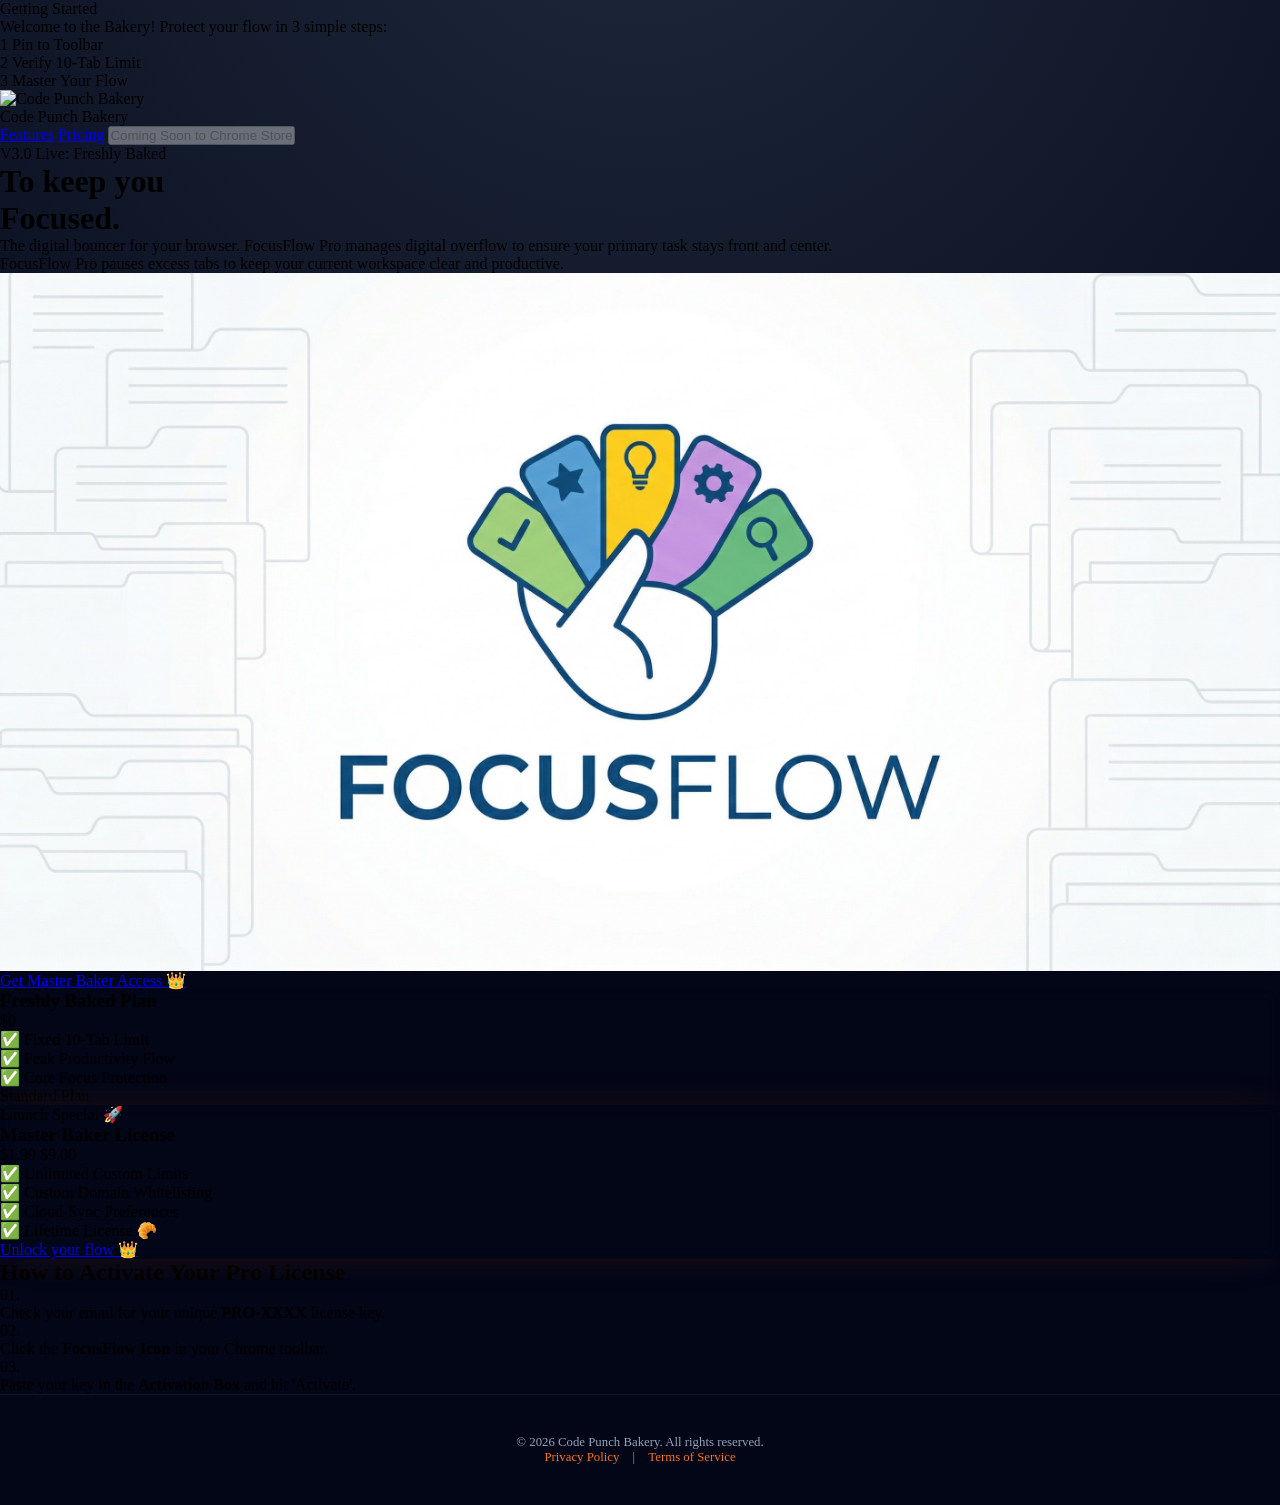
==== index.html @ 48cd5571 "Update index.html" ====
<!DOCTYPE html>
<html lang="en">
<head>
    <meta charset="UTF-8">
    <meta name="viewport" content="width=device-width, initial-scale=1.0">
    <title>FocusFlow Pro | Code Punch Bakery</title>
    <link rel="icon" type="image/png" href="icon.png">
    <script src="https://cdn.tailwindcss.com"></script>
    <link rel="stylesheet" href="style.css">
    <script src="https://gumroad.com/js/gumroad.js"></script>
</head>
<body class="bg-[#020617] text-white selection:bg-orange-500/30 font-sans">

    <div id="onboarding-bar" class="bg-[#0f172a] border-b border-orange-500/20 py-4 px-6 relative z-50">
        <div class="max-w-6xl mx-auto flex flex-col md:flex-row items-center justify-between gap-4">
            <div class="flex items-center gap-3">
                <span class="bg-orange-600 text-[10px] font-black px-2 py-1 rounded tracking-tighter uppercase">Getting Started</span>
                <p class="text-xs text-slate-300 font-medium">Welcome to the Bakery! Protect your flow in 3 simple steps:</p>
            </div>
            <div class="flex items-center gap-6 text-[10px] font-bold uppercase tracking-widest">
                <div class="flex items-center gap-2">
                    <span class="w-5 h-5 rounded-full border border-orange-500/50 flex items-center justify-center text-orange-500 font-black">1</span>
                    <span class="text-slate-400">Pin to Toolbar</span>
                </div>
                <div class="flex items-center gap-2">
                    <span class="w-5 h-5 rounded-full border border-orange-500/50 flex items-center justify-center text-orange-500 font-black">2</span>
                    <span class="text-slate-400">Verify 10-Tab Limit</span>
                </div>
                <div class="flex items-center gap-2">
                    <span class="w-5 h-5 rounded-full border border-orange-500/50 flex items-center justify-center text-orange-500 font-black">3</span>
                    <span class="text-slate-400">Master Your Flow</span>
                </div>
            </div>
        </div>
    </div>

    <nav class="max-w-6xl mx-auto p-8 flex justify-between items-center relative z-20">
        <div class="flex items-center group cursor-pointer">
            <img src="logo.png" alt="Code Punch Bakery" class="h-12 w-auto object-contain rounded-xl border border-white/10 transition-transform duration-500 group-hover:scale-105">
            <div class="flex flex-col ml-4">
                <span class="text-2xl font-black tracking-tighter uppercase italic leading-none">Code Punch</span>
                <span class="text-[10px] font-bold text-orange-500 tracking-[0.4em] uppercase mt-1">Bakery</span>
            </div>
        </div>
        <div class="hidden lg:flex items-center gap-10">
            <a href="#features" class="text-sm font-bold text-slate-500 hover:text-white transition uppercase tracking-widest">Features</a>
            <a href="#pricing" class="text-sm font-bold text-slate-500 hover:text-white transition uppercase tracking-widest">Pricing</a>
           
        <button disabled class="bg-slate-800 px-8 py-3 rounded-2xl text-sm font-black transition uppercase tracking-tighter text-slate-500">
        Coming Soon to Chrome Store
        </button>
            
        </div>
        
    </nav>

    <header class="relative max-w-5xl mx-auto pt-20 pb-32 px-6 text-center">
        <div class="absolute top-0 left-1/2 -translate-x-1/2 w-[600px] h-[600px] bg-orange-600/5 blur-[140px] -z-10"></div>
        <div class="inline-flex items-center gap-3 px-5 py-2.5 mb-12 text-[10px] font-black tracking-[0.3em] text-orange-500 uppercase bg-orange-500/5 border border-orange-500/10 rounded-full">
            <span class="relative flex h-2.5 w-2.5">
                <span class="animate-ping absolute inline-flex h-full w-full rounded-full bg-orange-400 opacity-75"></span>
                <span class="relative inline-flex rounded-full h-2.5 w-2.5 bg-orange-600"></span>
            </span>
            V3.0 Live: Freshly Baked
        </div>
        
        <h1 class="text-6xl md:text-9xl font-black leading-[0.9] mb-10 tracking-tighter italic">
            To keep you <br>
            <span class="text-transparent bg-clip-text bg-gradient-to-br from-orange-400 via-orange-500 to-orange-800">Focused.</span>
        </h1>

        <p class="text-xl md:text-2xl text-slate-500 max-w-2xl mx-auto mb-16 leading-relaxed font-medium">
            The digital bouncer for your browser. FocusFlow Pro manages digital overflow to ensure your primary task stays front and center.
        </p>

        <div class="flex flex-col items-center gap-6 group">
            <p class="text-slate-400 text-sm italic">
                FocusFlow Pro pauses excess tabs to keep your current workspace clear and productive.
            </p>
            
            <div class="flex flex-col sm:flex-row items-center gap-6">
                <div class="w-16 h-16 sm:w-20 sm:h-20 flex-shrink-0">
                    <img src="icon.png" alt="FocusFlow Icon" class="w-full h-full rounded-3xl border border-white/10 shadow-2xl shadow-orange-500/10 transition-all duration-500 group-hover:scale-110 group-hover:shadow-orange-500/30">
                </div>

               <a href="https://codepunchbakery.gumroad.com/l/focusflow?wanted=true" 
                   data-gumroad-overlay-checkout="true"
                   class="block w-full sm:w-auto px-12 py-5 rounded-2xl bg-orange-600 hover:bg-orange-500 transition-all duration-300 transform hover:scale-105 text-white font-black text-center shadow-xl shadow-orange-900/40 uppercase tracking-tighter">
                     Get Master Baker Access 👑
                </a>
            </div>
        </div>
    </header>

    <section id="pricing" class="max-w-4xl mx-auto py-32 px-6">
        <div class="grid md:grid-cols-2 gap-12">
            <div class="pricing-card p-12 rounded-[3rem] bg-slate-900/20 border border-slate-800/40 backdrop-blur-xl">
                <h3 class="text-sm font-black uppercase tracking-widest text-slate-500 mb-2">Freshly Baked Plan</h3>
                <div class="text-5xl font-black mb-10 tracking-tighter">$0</div>
                <ul class="space-y-5 mb-12 text-slate-400 font-medium">
                    <li class="flex items-center gap-4">✅ Fixed 10-Tab Limit</li>
                    <li class="flex items-center gap-4">✅ Peak Productivity Flow</li>
                    <li class="flex items-center gap-4">✅ Core Focus Protection</li>
                </ul>
                <div class="w-full py-4 text-center rounded-2xl border border-slate-800 text-slate-700 font-black uppercase tracking-widest text-xs">Standard Plan</div>
            </div>

            <div class="pricing-card p-12 rounded-[3rem] bg-gradient-to-br from-slate-900 to-[#020617] border-2 border-orange-500 relative shadow-2xl shadow-orange-600/10 scale-105">
                <div class="absolute -top-4 right-10 bg-orange-600 text-white px-5 py-1.5 text-[10px] font-black uppercase tracking-[0.2em] rounded-full shadow-lg">Launch Special 🚀</div>
                <h3 class="text-sm font-black uppercase tracking-widest text-orange-500 mb-2">Master Baker License</h3>
                <div class="flex items-baseline gap-3 mb-10">
                    <span class="text-5xl font-black tracking-tighter">$1.99</span>
                    <span class="text-slate-500 line-through text-xl font-bold tracking-tight">$9.00</span>
                </div>
                <ul class="space-y-5 mb-12 font-medium">
                    <li class="flex items-center gap-4">✅ Unlimited Custom Limits</li>
                    <li class="flex items-center gap-4 text-orange-100">✅ Custom Domain Whitelisting</li>
                    <li class="flex items-center gap-4">✅ Cloud-Sync Preferences</li>
                    <li class="flex items-center gap-4">✅ Lifetime License 🥐</li>
                </ul>
                <a href="https://codepunchbakery.gumroad.com/l/focusflow?wanted=true" 
                   data-gumroad-overlay-checkout="true"
                   class="block w-full sm:w-auto px-12 py-5 rounded-2xl bg-orange-600 hover:bg-orange-500 transition-all duration-300 transform hover:scale-105 text-white font-black text-center shadow-xl shadow-orange-900/40 uppercase tracking-tighter">
                      Unlock your flow 👑
                </a>
            </div>
        
        </div>
    </section>

    <section class="max-w-4xl mx-auto py-20 px-6 border-t border-slate-900">
        <h2 class="text-center text-2xl font-black italic uppercase tracking-tighter mb-12">How to Activate Your Pro License</h2>
        <div class="grid md:grid-cols-3 gap-8 text-center">
            <div>
                <div class="text-orange-500 font-black text-4xl mb-4 italic">01.</div>
                <p class="text-slate-400 text-sm font-medium leading-relaxed">Check your email for your unique <b>PRO-XXXX</b> license key.</p>
            </div>
            <div>
                <div class="text-orange-500 font-black text-4xl mb-4 italic">02.</div>
                <p class="text-slate-400 text-sm font-medium leading-relaxed">Click the <b>FocusFlow Icon</b> in your Chrome toolbar.</p>
            </div>
            <div>
                <div class="text-orange-500 font-black text-4xl mb-4 italic">03.</div>
                <p class="text-slate-400 text-sm font-medium leading-relaxed">Paste your key in the <b>Activation Box</b> and hit 'Activate'.</p>
            </div>
        </div>
    </section>

    <footer style="text-align: center; padding: 40px 20px; color: #94a3b8; font-size: 0.8rem; border-top: 1px solid #0f172a;">
        <p>© 2026 Code Punch Bakery. All rights reserved.</p>
        <div class="mt-4">
            <a href="privacy.html" style="color: #f97316; margin: 0 10px; text-decoration: none;" class="hover:underline">Privacy Policy</a> | 
            <a href="terms.html" style="color: #f97316; margin: 0 10px; text-decoration: none;" class="hover:underline">Terms of Service</a>
        </div>
    </footer>

</body>
</html>
---- style.css ----
/**
 * CODE PUNCH BAKERY - FocusFlow Pro
 * style.css - Version 2.5 (High-End Production)
 */

/* 1. THE FOUNDATION */
:root {
    --bakery-orange: #ea580c;
    --bakery-orange-glow: rgba(234, 88, 12, 0.2);
    --midnight-navy: #020617;
    --slate-border: rgba(30, 41, 59, 0.5);
}

* {
    margin: 0;
    padding: 0;
    box-sizing: border-box;
}

img {
    max-width: 100%;
    height: auto;
    display: block;
}


html {
    scroll-behavior: smooth;
}

body {
    background-color: var(--midnight-navy);
    /* Subtle radial gradient to give the page depth */
    background-image: radial-gradient(circle at 50% -20%, #1e293b 0%, #020617 100%);
    background-attachment: fixed;
    overflow-x: hidden;
}

/* 2. CUSTOM BAKERY SCROLLBAR */
::-webkit-scrollbar {
    width: 12px;
}

::-webkit-scrollbar-track {
    background: var(--midnight-navy);
}

::-webkit-scrollbar-thumb {
    background: #1e293b;
    border-radius: 20px;
    border: 3px solid var(--midnight-navy);
    transition: background 0.3s ease;
}

::-webkit-scrollbar-thumb:hover {
    background: var(--bakery-orange);
}

/* 3. ENTRANCE ANIMATIONS */
@keyframes bouncerFade {
    0% { 
        opacity: 0; 
        transform: translateY(40px) scale(0.95); 
    }
    100% { 
        opacity: 1; 
        transform: translateY(0) scale(1); 
    }
}

@keyframes pulseGlow {
    0% { box-shadow: 0 0 0 0 rgba(234, 88, 12, 0.4); }
    70% { box-shadow: 0 0 0 20px rgba(234, 88, 12, 0); }
    100% { box-shadow: 0 0 0 0 rgba(234, 88, 12, 0); }
}

/* Apply animation to Hero content */
header > * {
    opacity: 0;
    animation: bouncerFade 1s cubic-bezier(0.16, 1, 0.3, 1) forwards;
}

header h1 { animation-delay: 0.1s; }
header p { animation-delay: 0.2s; }
.animate-fade-in { animation-delay: 0.4s; }
header .flex { animation-delay: 0.5s; }

/* 4. COMPONENT STYLING */

/* Pricing Card Glassmorphism */
.pricing-card {
    transition: all 0.4s cubic-bezier(0.16, 1, 0.3, 1);
    backdrop-filter: blur(8px);
    -webkit-backdrop-filter: blur(8px);
}

.pricing-card:hover {
    transform: translateY(-12px) scale(1.02);
    border-color: rgba(234, 88, 12, 0.4);
    background-color: rgba(30, 41, 59, 0.4);
}

/* The "Pro" Glow Effect */
.pricing-card.border-orange-500 {
    box-shadow: 0 0 40px -10px var(--bakery-orange-glow);
}

/* Button Shine Effect */
.group:hover img {
    filter: brightness(1.2);
}

/* 5. RESPONSIVE TWEAKS */
@media (max-width: 768px) {
    header h1 {
        font-size: 3.5rem !important;
        line-height: 1;
    }
    
    .pricing-card {
        margin-bottom: 2rem;
    }
}

/* 6. UTILITY - TEXT GRADIENT OVERRIDE */
.text-transparent {
    -webkit-background-clip: text;
    background-clip: text;
}
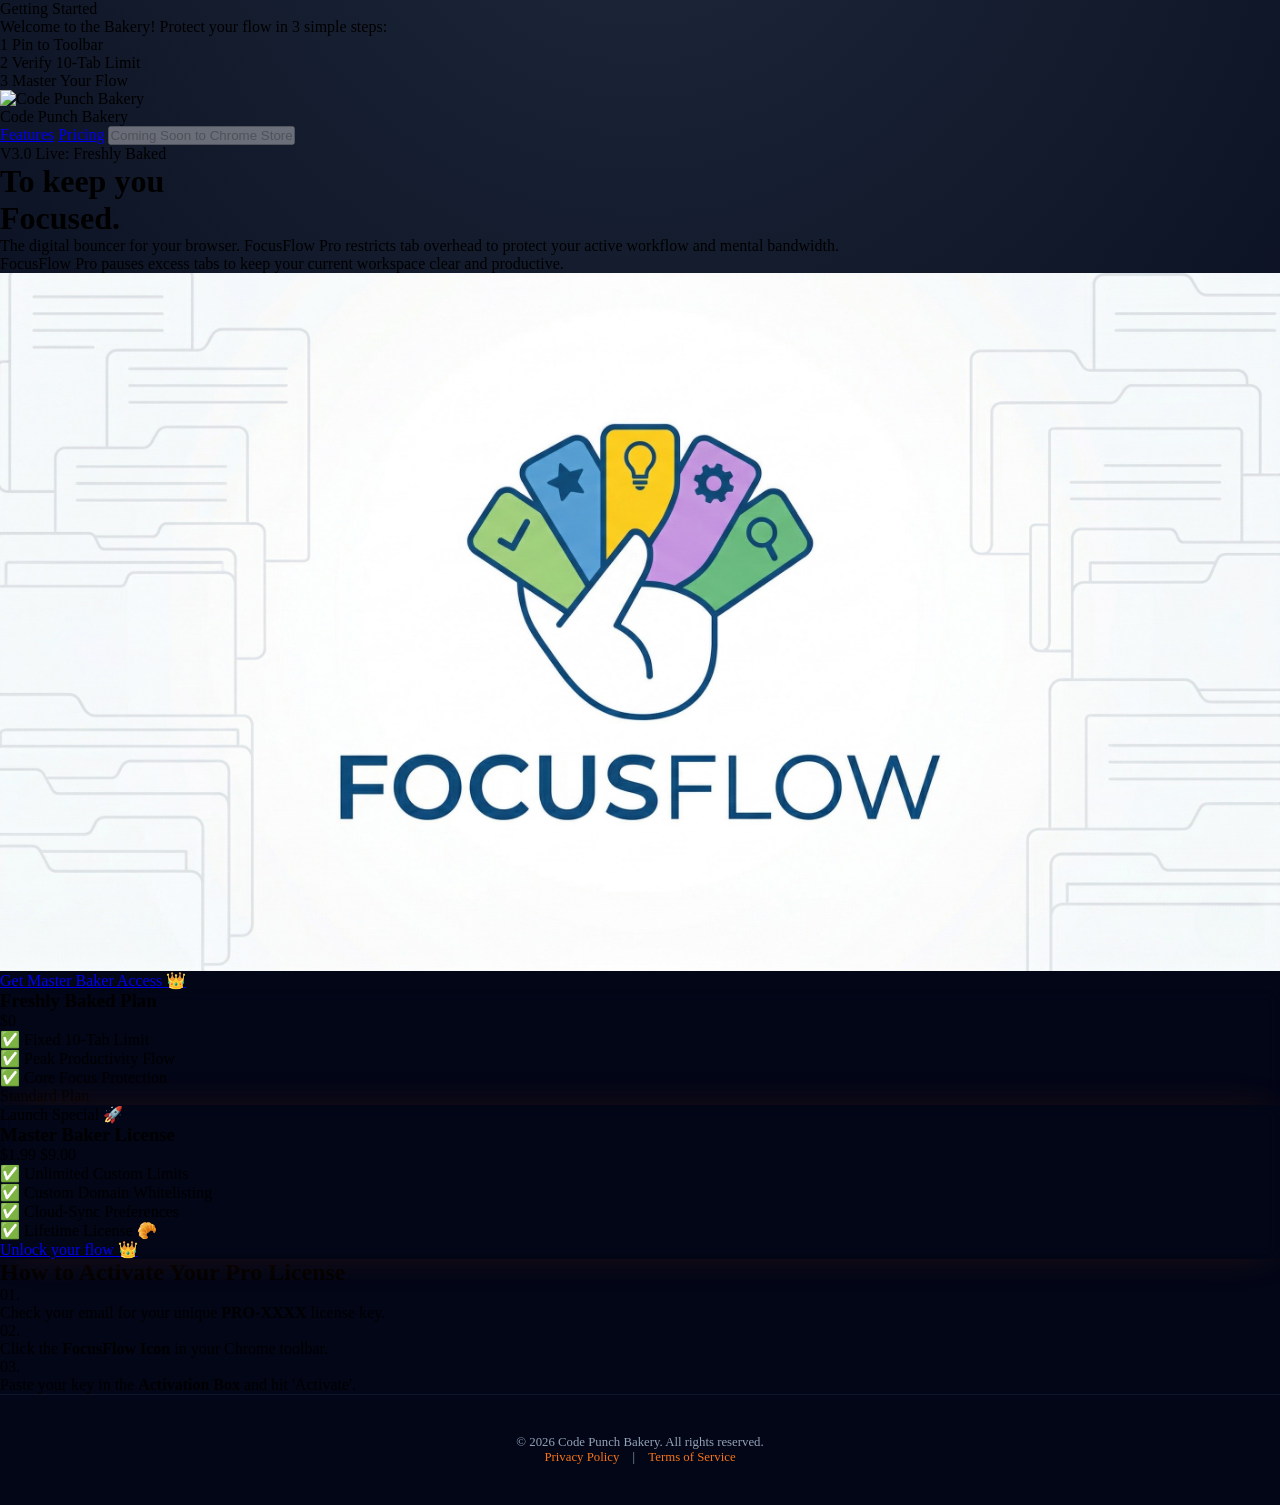
==== commit dd7dedda: "Update index.html" ====
--- a/index.html
+++ b/index.html
@@ -8,6 +8,11 @@
     <script src="https://cdn.tailwindcss.com"></script>
     <link rel="stylesheet" href="style.css">
     <script src="https://gumroad.com/js/gumroad.js"></script>
+    <script>
+        window.GumroadOverlayOptions = {
+            accentColor: '#f97316' // Matches your "Bakery Orange"
+        };
+    </script>
 </head>
 <body class="bg-[#020617] text-white selection:bg-orange-500/30 font-sans">
 
@@ -35,7 +40,7 @@
     </div>
 
     <nav class="max-w-6xl mx-auto p-8 flex justify-between items-center relative z-20">
-        <div class="flex items-center group cursor-pointer">
+        <div class="flex items-center group">
             <img src="logo.png" alt="Code Punch Bakery" class="h-12 w-auto object-contain rounded-xl border border-white/10 transition-transform duration-500 group-hover:scale-105">
             <div class="flex flex-col ml-4">
                 <span class="text-2xl font-black tracking-tighter uppercase italic leading-none">Code Punch</span>
@@ -70,7 +75,7 @@
         </h1>
 
         <p class="text-xl md:text-2xl text-slate-500 max-w-2xl mx-auto mb-16 leading-relaxed font-medium">
-            The digital bouncer for your browser. FocusFlow Pro manages digital overflow to ensure your primary task stays front and center.
+            The digital bouncer for your browser. FocusFlow Pro restricts tab overhead to protect your active workflow and mental bandwidth.
         </p>
 
         <div class="flex flex-col items-center gap-6 group">
--- a/style.css
+++ b/style.css
@@ -2,6 +2,17 @@
  * CODE PUNCH BAKERY - FocusFlow Pro
  * style.css - Version 2.5 (High-End Production)
  */
+
+
+/* The "Bakery Glow" Effect */
+.gumroad-button-custom {
+    transition: all 0.3s cubic-bezier(0.175, 0.885, 0.32, 1.275);
+}
+
+.gumroad-button-custom:hover {
+    box-shadow: 0 0 30px rgba(249, 115, 22, 0.4);
+    transform: translateY(-2px);
+}
 
 /* 1. THE FOUNDATION */
 :root {
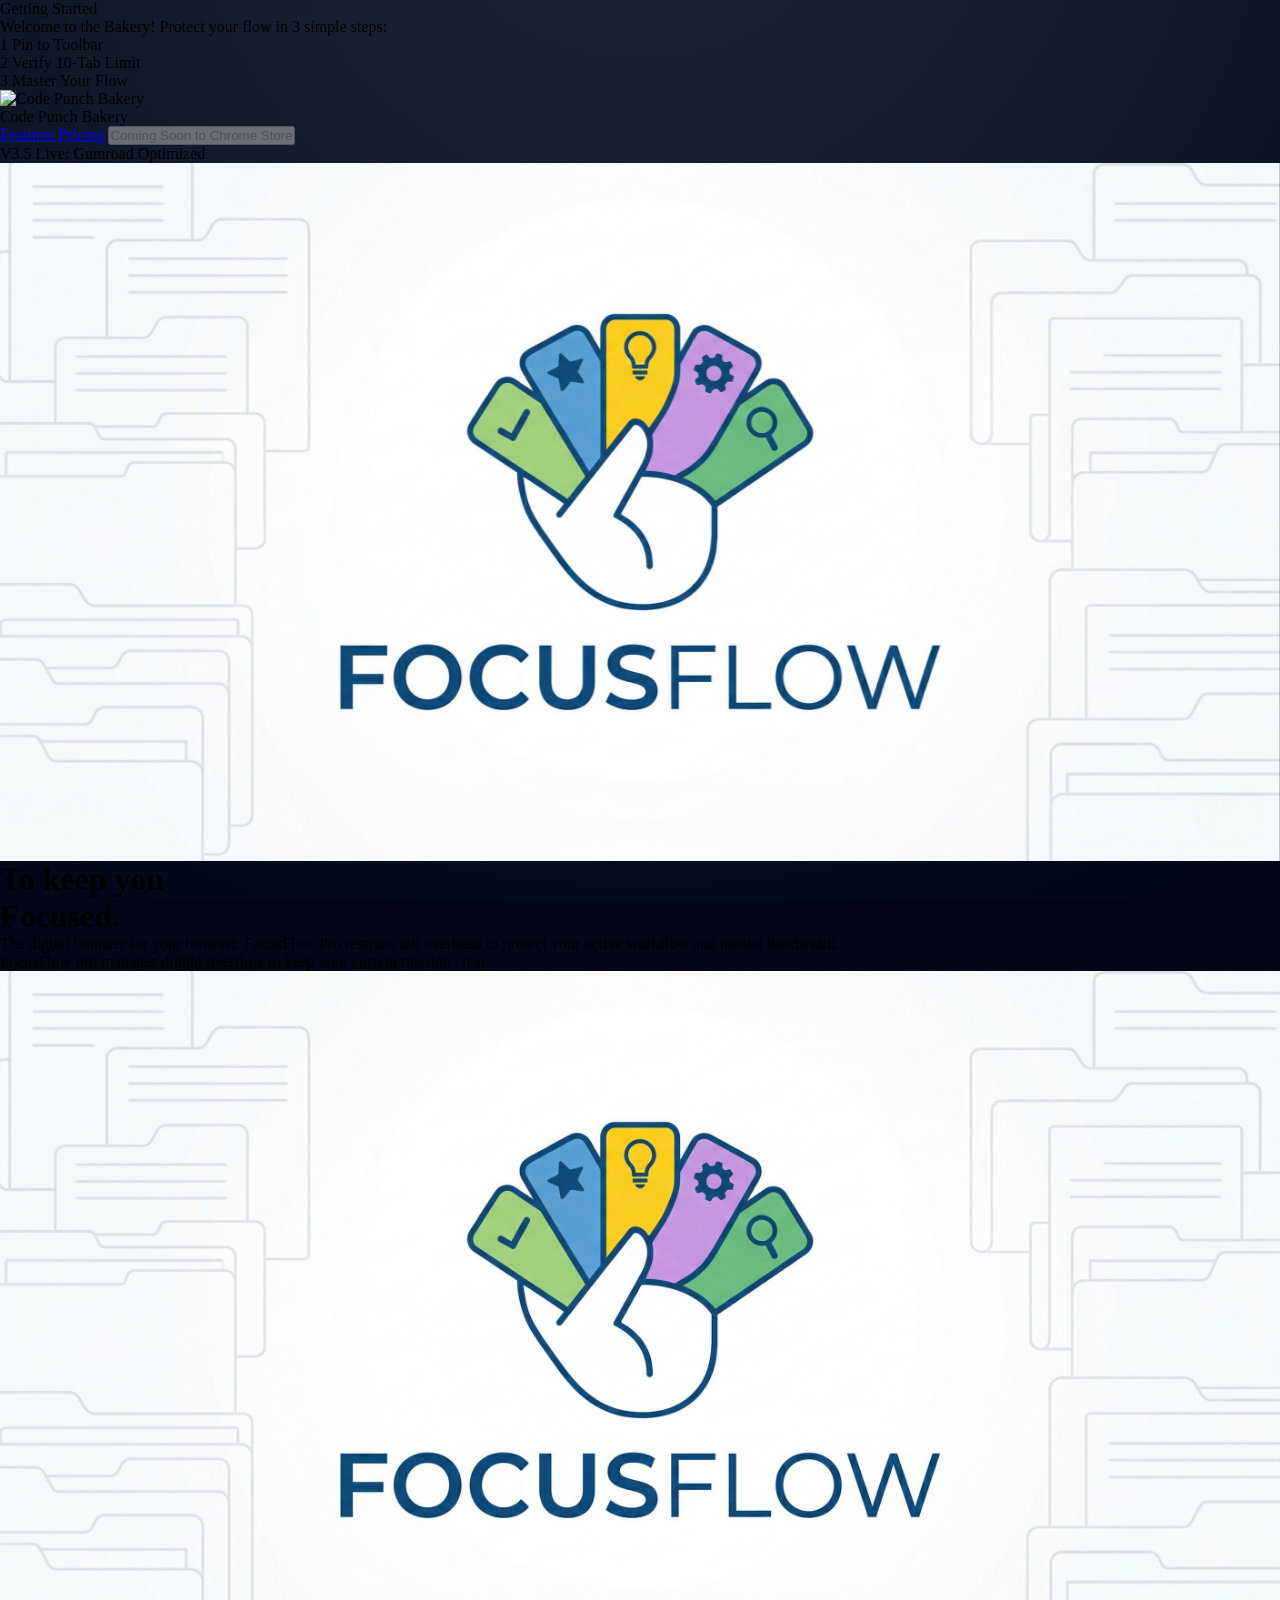
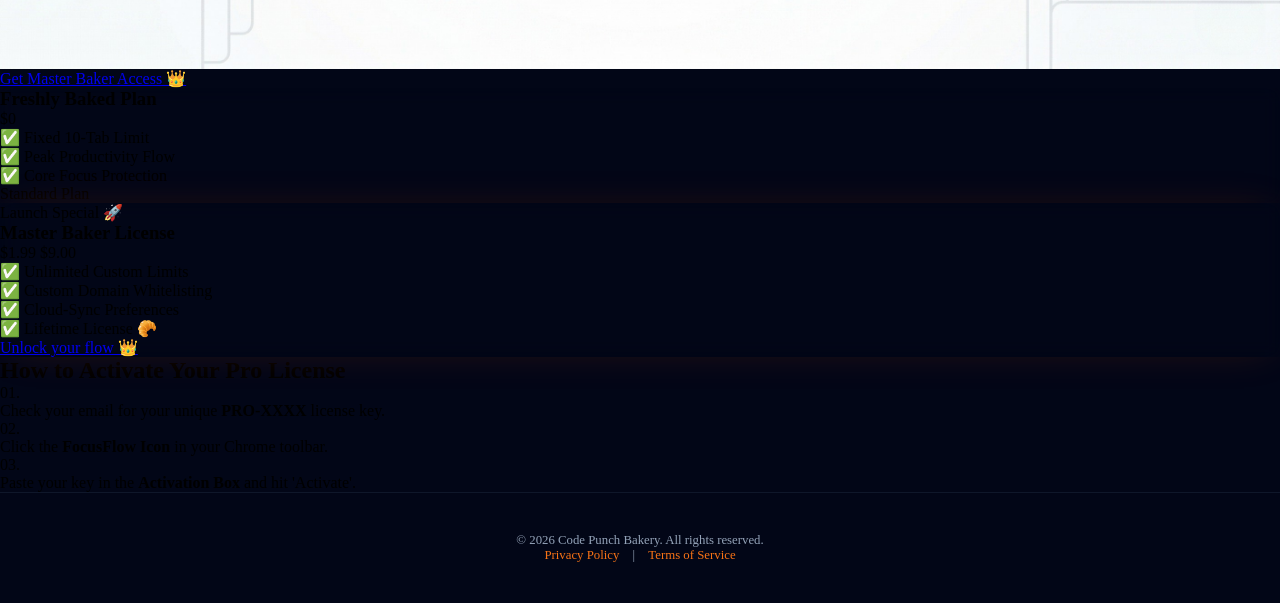
==== commit 23c2dc9c: "Update index.html" ====
--- a/index.html
+++ b/index.html
@@ -59,14 +59,24 @@
         
     </nav>
 
-    <header class="relative max-w-5xl mx-auto pt-20 pb-32 px-6 text-center">
+   <header class="relative max-w-5xl mx-auto pt-20 pb-32 px-6 text-center">
         <div class="absolute top-0 left-1/2 -translate-x-1/2 w-[600px] h-[600px] bg-orange-600/5 blur-[140px] -z-10"></div>
-        <div class="inline-flex items-center gap-3 px-5 py-2.5 mb-12 text-[10px] font-black tracking-[0.3em] text-orange-500 uppercase bg-orange-500/5 border border-orange-500/10 rounded-full">
+        
+        <div class="inline-flex items-center gap-3 px-5 py-2.5 mb-10 text-[10px] font-black tracking-[0.3em] text-orange-500 uppercase bg-orange-500/5 border border-orange-500/10 rounded-full">
             <span class="relative flex h-2.5 w-2.5">
                 <span class="animate-ping absolute inline-flex h-full w-full rounded-full bg-orange-400 opacity-75"></span>
                 <span class="relative inline-flex rounded-full h-2.5 w-2.5 bg-orange-600"></span>
             </span>
-            V3.0 Live: Freshly Baked
+            V3.5 Live: Gumroad Optimized
+        </div>
+
+        <div class="flex justify-center mb-8">
+            <div class="relative group">
+                <div class="absolute inset-0 bg-orange-500/20 blur-2xl rounded-full scale-75 group-hover:scale-110 transition-transform duration-700"></div>
+                <img src="icon.png" 
+                     alt="FocusFlow App Icon" 
+                     class="relative w-32 h-32 md:w-40 md:h-40 object-contain rounded-[2.5rem] border border-white/10 shadow-2xl animate-[float_6s_ease-in-out_infinite] hover:rotate-3 transition-transform duration-500">
+            </div>
         </div>
         
         <h1 class="text-6xl md:text-9xl font-black leading-[0.9] mb-10 tracking-tighter italic">
@@ -80,18 +90,18 @@
 
         <div class="flex flex-col items-center gap-6 group">
             <p class="text-slate-400 text-sm italic">
-                FocusFlow Pro pauses excess tabs to keep your current workspace clear and productive.
+                FocusFlow Pro manages digital overflow to keep your current mission clear.
             </p>
             
             <div class="flex flex-col sm:flex-row items-center gap-6">
-                <div class="w-16 h-16 sm:w-20 sm:h-20 flex-shrink-0">
-                    <img src="icon.png" alt="FocusFlow Icon" class="w-full h-full rounded-3xl border border-white/10 shadow-2xl shadow-orange-500/10 transition-all duration-500 group-hover:scale-110 group-hover:shadow-orange-500/30">
+                <div class="w-12 h-12 flex-shrink-0">
+                    <img src="icon.png" alt="FocusFlow Mini" class="w-full h-full rounded-xl border border-white/10 shadow-lg transition-all duration-500 group-hover:scale-110">
                 </div>
 
-               <a href="https://codepunchbakery.gumroad.com/l/focusflow?wanted=true" 
+                <a href="https://codepunchbakery.gumroad.com/l/focusflow?wanted=true" 
                    data-gumroad-overlay-checkout="true"
                    class="block w-full sm:w-auto px-12 py-5 rounded-2xl bg-orange-600 hover:bg-orange-500 transition-all duration-300 transform hover:scale-105 text-white font-black text-center shadow-xl shadow-orange-900/40 uppercase tracking-tighter">
-                     Get Master Baker Access 👑
+                    Get Master Baker Access 👑
                 </a>
             </div>
         </div>
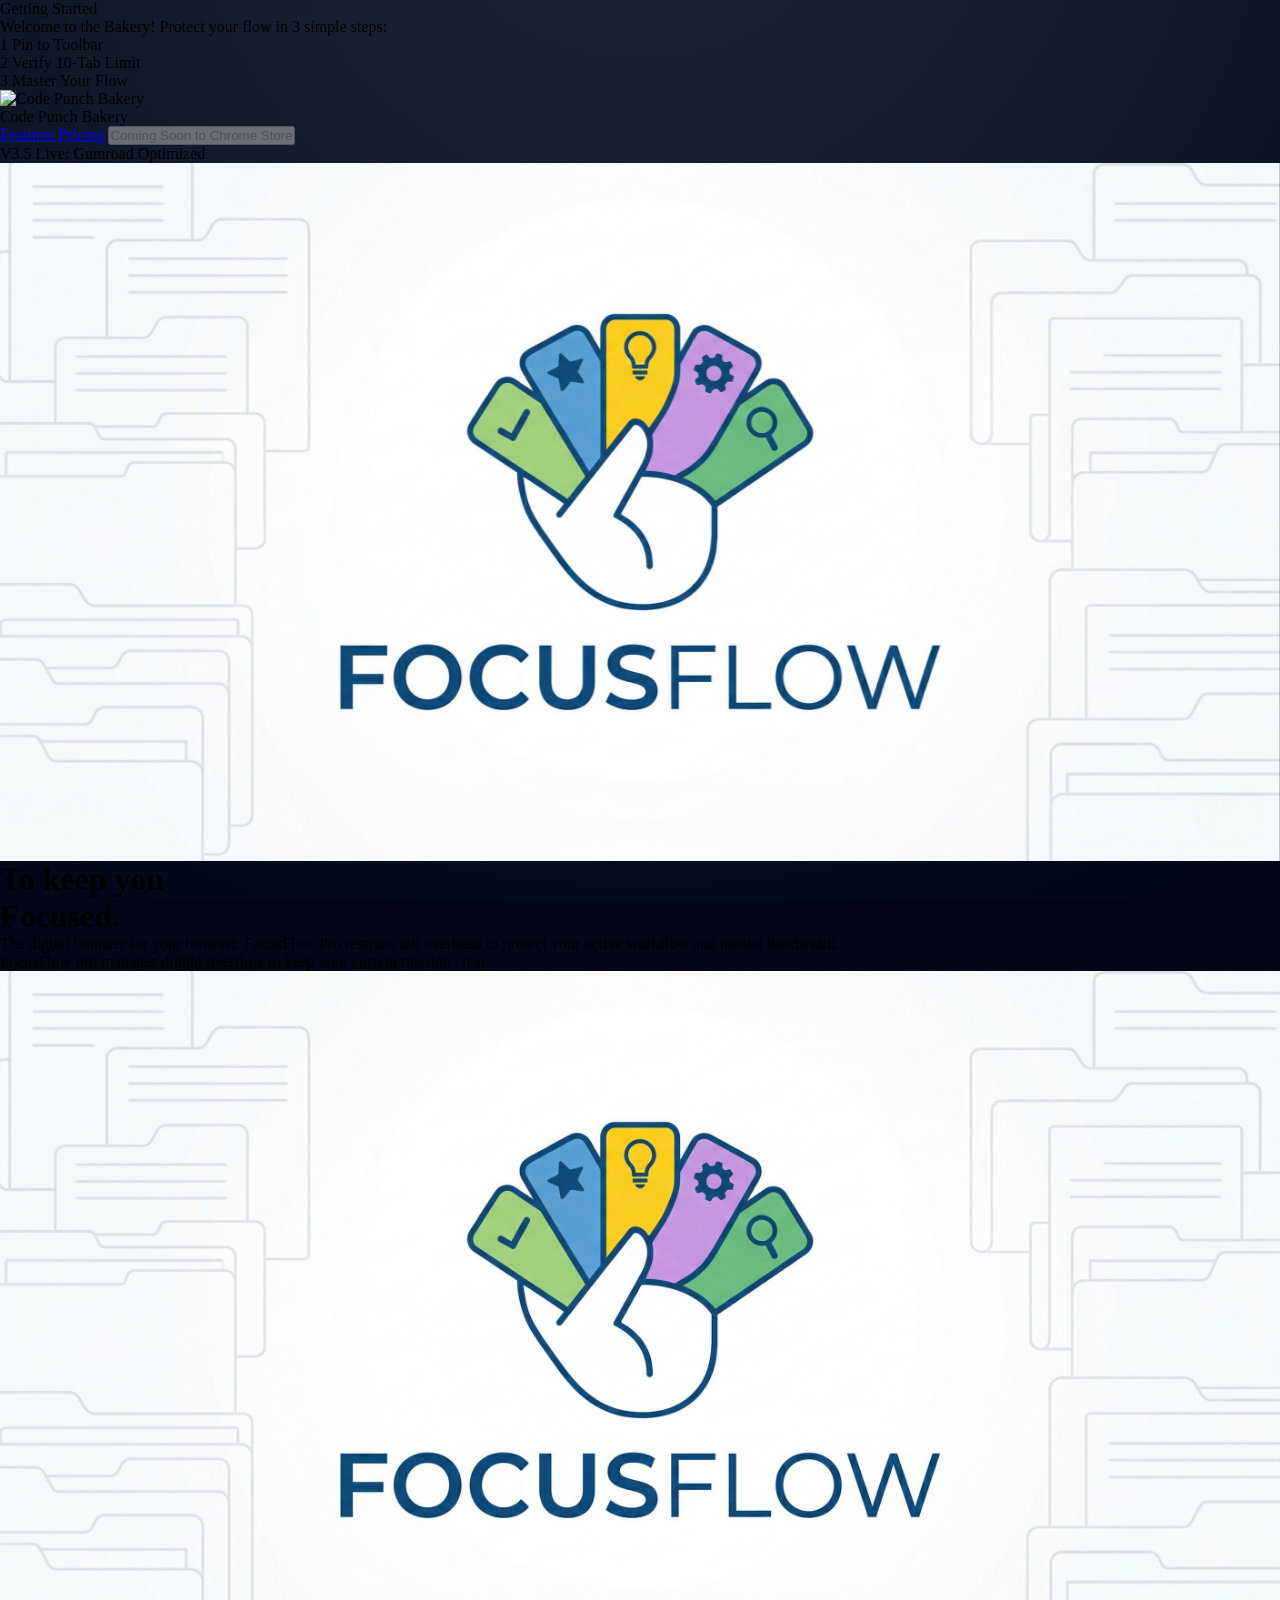
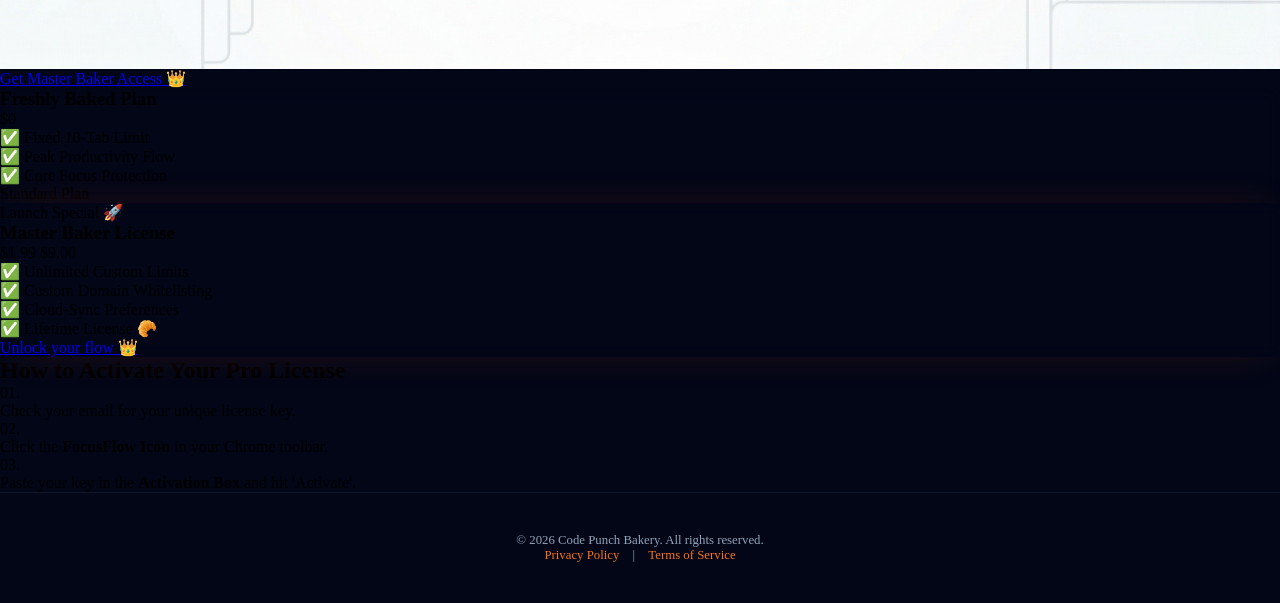
==== commit d642ac25: "Update index.html" ====
--- a/index.html
+++ b/index.html
@@ -148,7 +148,7 @@
         <div class="grid md:grid-cols-3 gap-8 text-center">
             <div>
                 <div class="text-orange-500 font-black text-4xl mb-4 italic">01.</div>
-                <p class="text-slate-400 text-sm font-medium leading-relaxed">Check your email for your unique <b>PRO-XXXX</b> license key.</p>
+                <p class="text-slate-400 text-sm font-medium leading-relaxed">Check your email for your unique license key.</p>
             </div>
             <div>
                 <div class="text-orange-500 font-black text-4xl mb-4 italic">02.</div>
--- a/style.css
+++ b/style.css
@@ -3,6 +3,20 @@
  * style.css - Version 2.5 (High-End Production)
  */
 
+@keyframes float {
+    0%, 100% { transform: translateY(0); }
+    50% { transform: translateY(-15px); }
+}
+
+/* Optional: Smooth fade-in for the entire header */
+header {
+    animation: fadeIn 1.2s ease-out;
+}
+
+@keyframes fadeIn {
+    from { opacity: 0; transform: translateY(20px); }
+    to { opacity: 1; transform: translateY(0); }
+}
 
 /* The "Bakery Glow" Effect */
 .gumroad-button-custom {
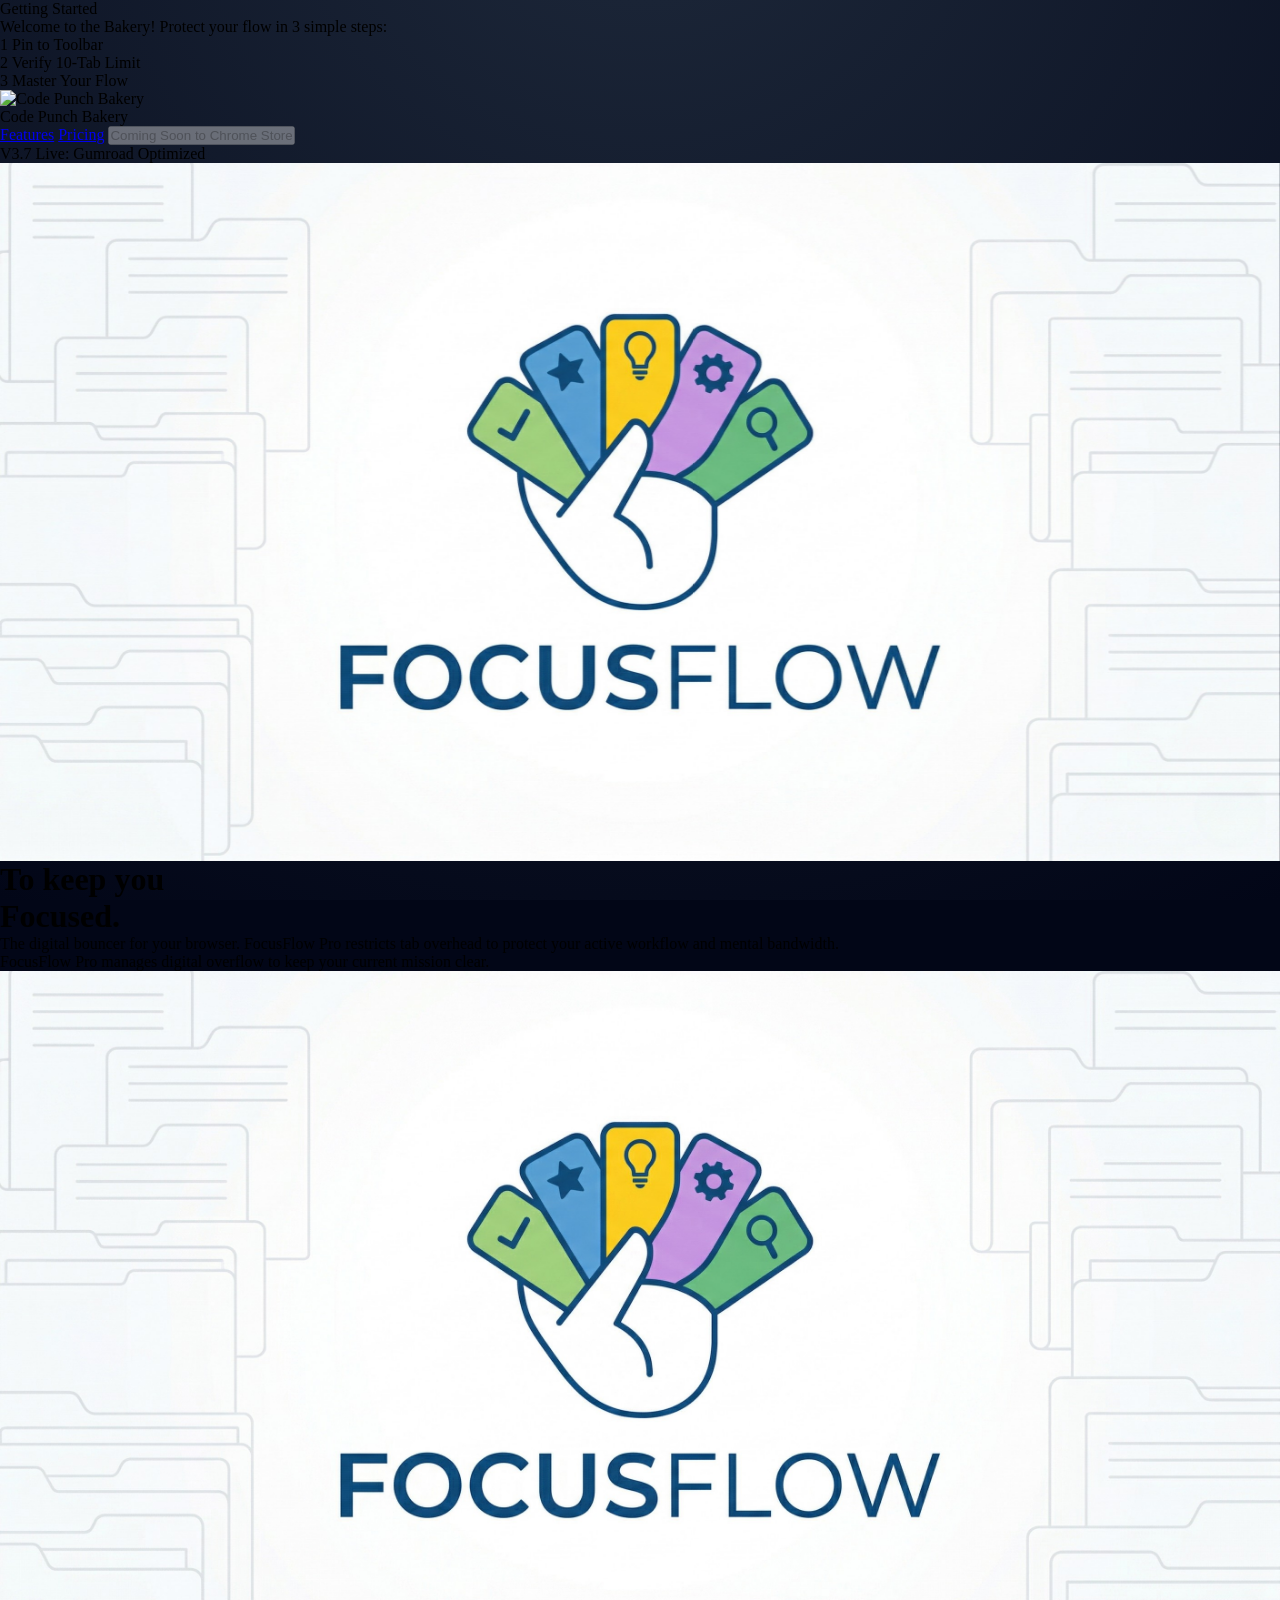
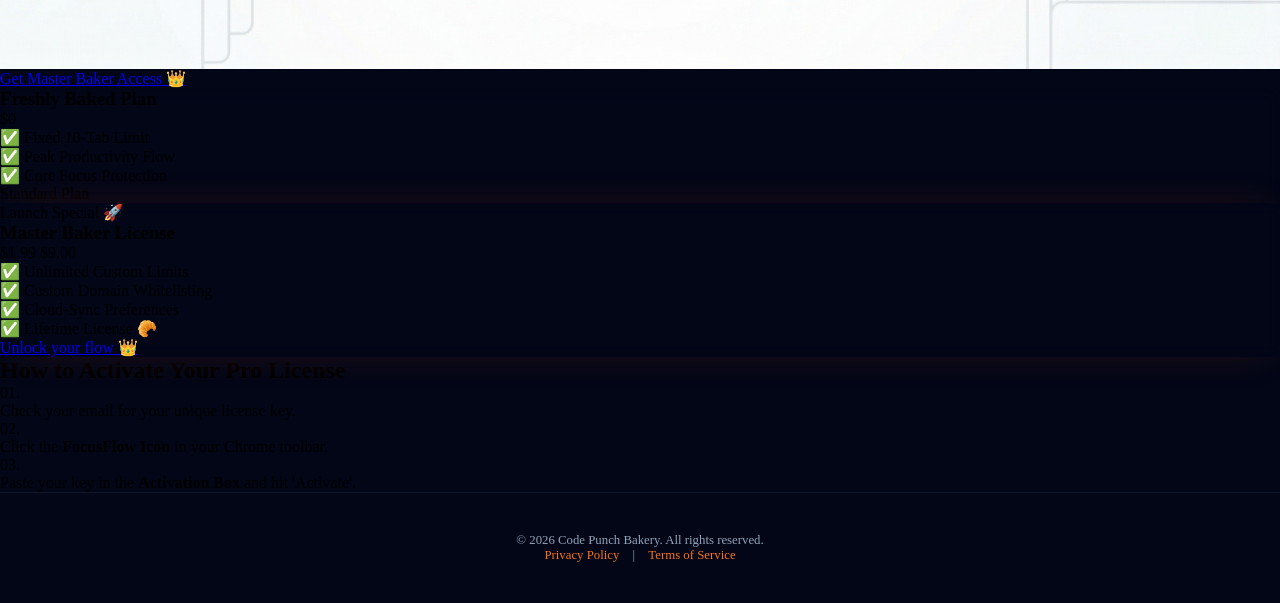
==== commit cc4d9114: "Update index.html" ====
--- a/index.html
+++ b/index.html
@@ -67,7 +67,7 @@
                 <span class="animate-ping absolute inline-flex h-full w-full rounded-full bg-orange-400 opacity-75"></span>
                 <span class="relative inline-flex rounded-full h-2.5 w-2.5 bg-orange-600"></span>
             </span>
-            V3.5 Live: Gumroad Optimized
+            V3.7 Live: Gumroad Optimized
         </div>
 
         <div class="flex justify-center mb-8">
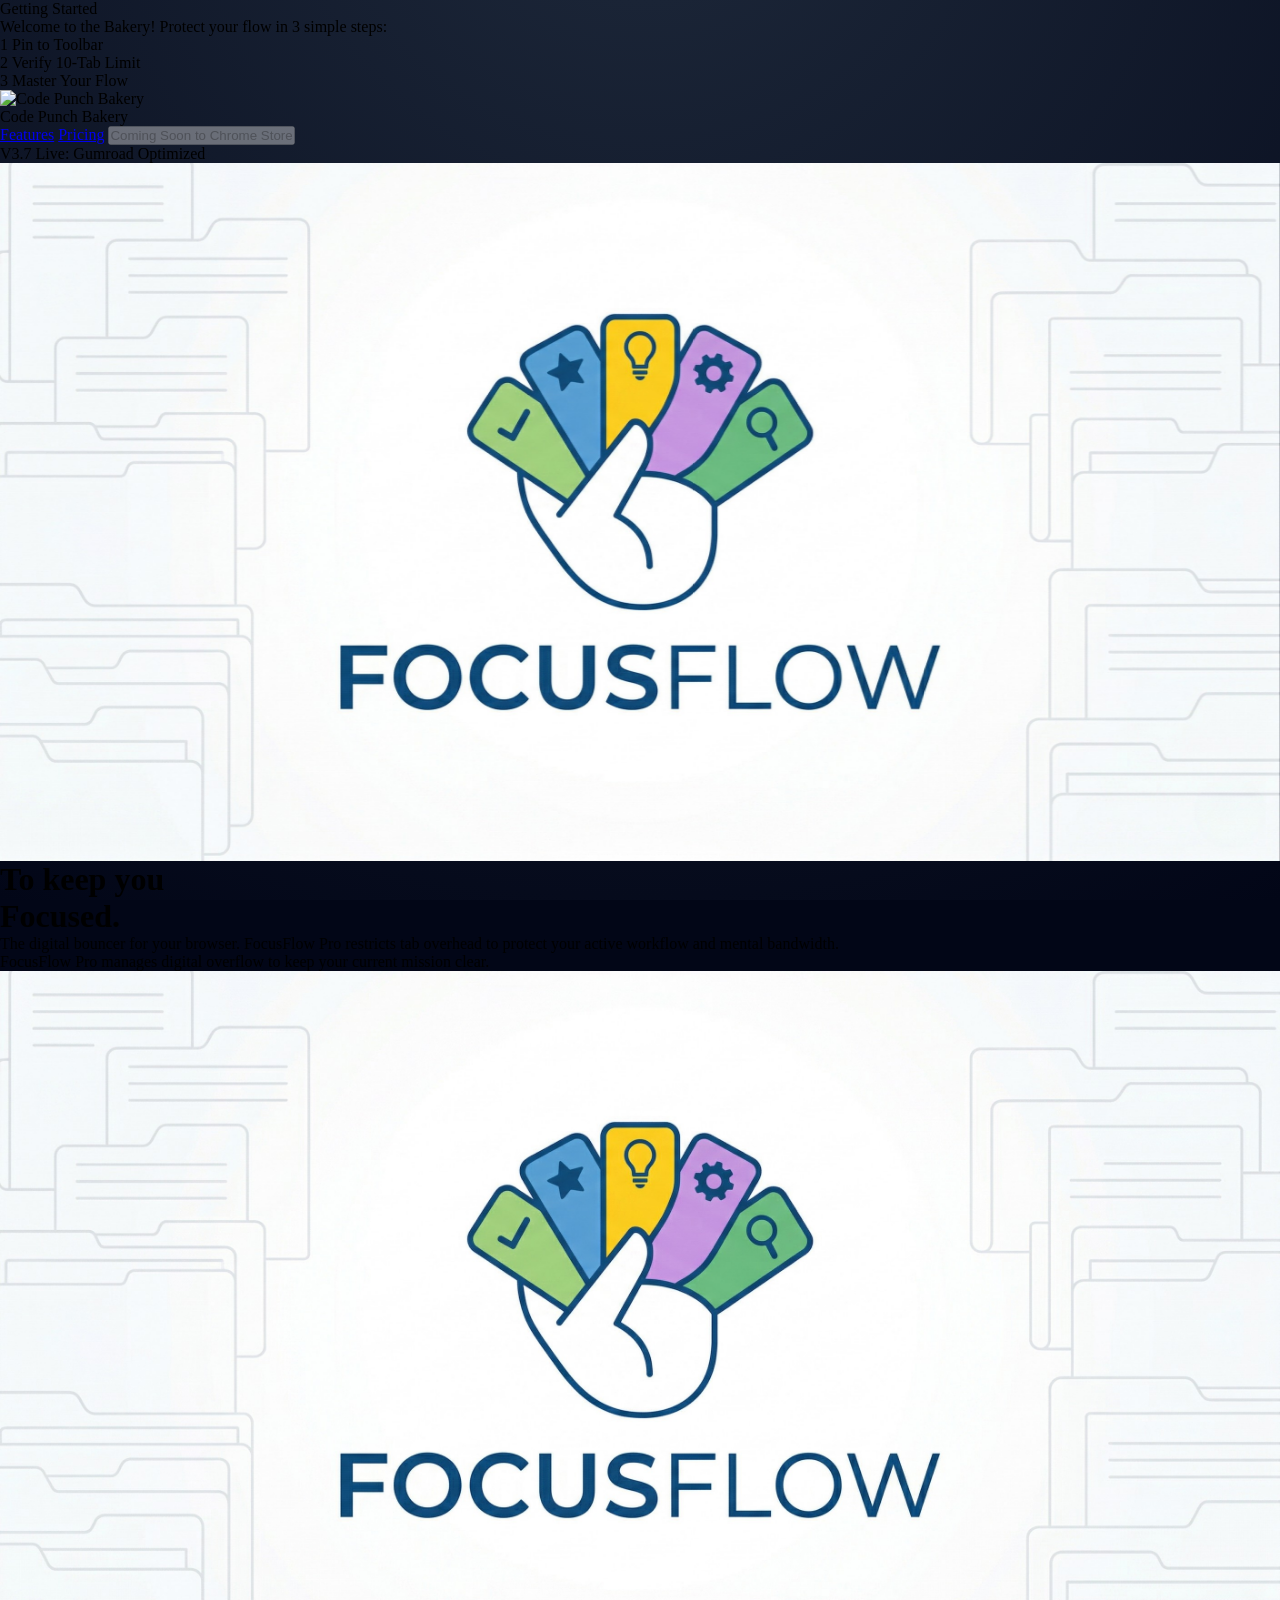
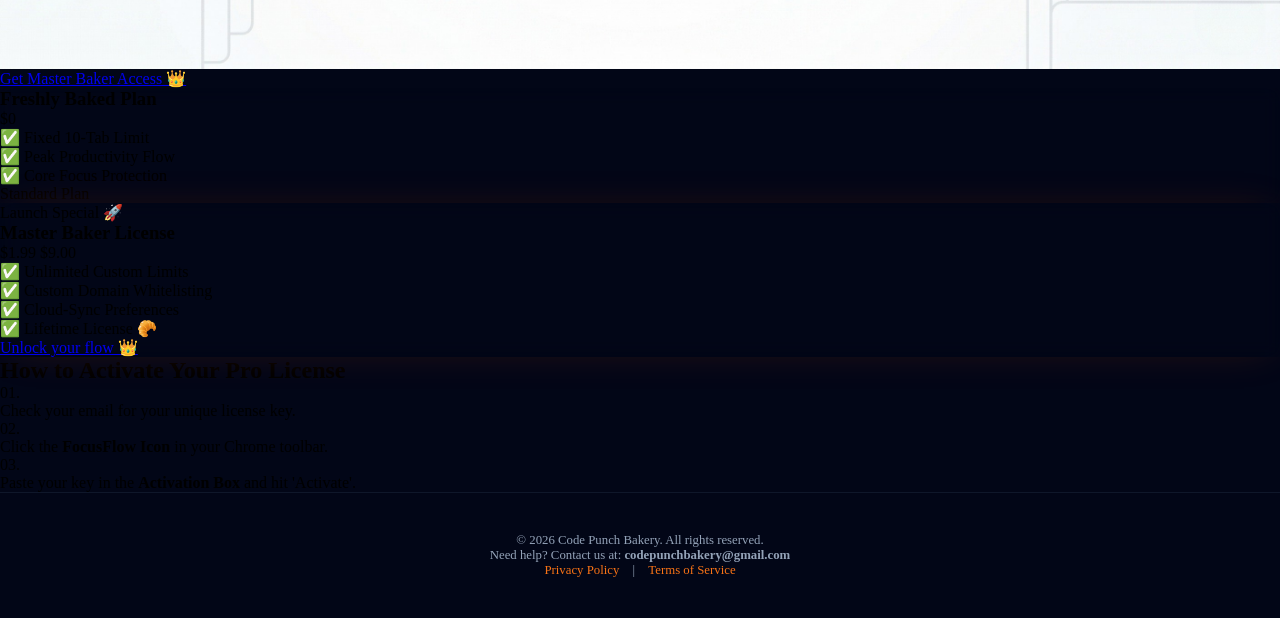
==== commit be02fdb8: "Update index.html" ====
--- a/index.html
+++ b/index.html
@@ -164,6 +164,7 @@
     <footer style="text-align: center; padding: 40px 20px; color: #94a3b8; font-size: 0.8rem; border-top: 1px solid #0f172a;">
         <p>© 2026 Code Punch Bakery. All rights reserved.</p>
         <div class="mt-4">
+            <p>Need help? Contact us at: <strong>codepunchbakery@gmail.com</strong></p>
             <a href="privacy.html" style="color: #f97316; margin: 0 10px; text-decoration: none;" class="hover:underline">Privacy Policy</a> | 
             <a href="terms.html" style="color: #f97316; margin: 0 10px; text-decoration: none;" class="hover:underline">Terms of Service</a>
         </div>
